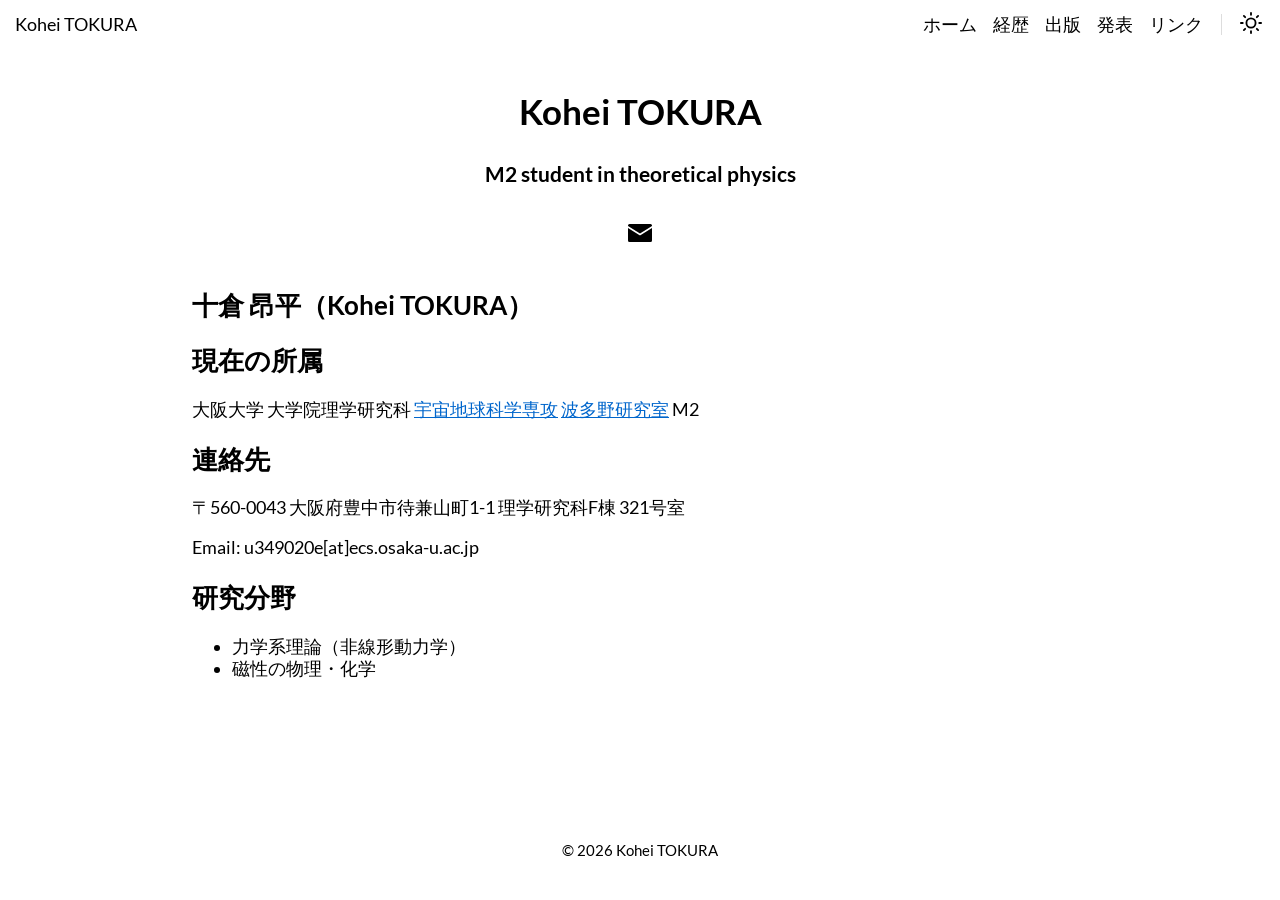
==== index.html @ 930f84d1 "Deploy site" ====
<!doctype html><html lang=en><head><meta name=generator content="Hugo 0.163.3"><meta charset=utf-8><meta name=viewport content="width=device-width,initial-scale=1"><style>:root{--accent-color:#FF4D4D;--font-size:1.1rem}</style><title>Home</title><meta name=description content="十倉 昂平（Kohei TOKURA） 現在の所属 大阪大学 大学院理学研究科 宇宙地球科学専攻 波多野研究室 M2
連絡先 〒560-0043 大阪府豊中市待兼山町1-1 理学研究科F棟 321号室
Email: u349020e[at]ecs.osaka-u.ac.jp
研究分野 力学系理論（非線形動力学） 磁性の …"><meta name=keywords content><meta property="og:url" content="https://koheitokura.github.io/"><meta property="og:type" content="website"><meta property="og:title" content="Home"><meta property="og:description" content="十倉 昂平（Kohei TOKURA） 現在の所属 大阪大学 大学院理学研究科 宇宙地球科学専攻 波多野研究室 M2
連絡先 〒560-0043 大阪府豊中市待兼山町1-1 理学研究科F棟 321号室
Email: u349020e[at]ecs.osaka-u.ac.jp
研究分野 力学系理論（非線形動力学） 磁性の …"><meta property="og:image" content="https://koheitokura.github.io/"><meta property="og:image:secure_url" content="https://koheitokura.github.io/"><meta name=twitter:card content="summary_large_image"><meta name=twitter:title content="Home"><meta name=twitter:description content="十倉 昂平（Kohei TOKURA） 現在の所属 大阪大学 大学院理学研究科 宇宙地球科学専攻 波多野研究室 M2
連絡先 〒560-0043 大阪府豊中市待兼山町1-1 理学研究科F棟 321号室
Email: u349020e[at]ecs.osaka-u.ac.jp
研究分野 力学系理論（非線形動力学） 磁性の …"><meta property="twitter:domain" content="https://koheitokura.github.io/"><meta property="twitter:url" content="https://koheitokura.github.io/"><meta name=twitter:image content="https://koheitokura.github.io/"><link rel=canonical href=https://koheitokura.github.io/><link rel=stylesheet type=text/css href=/css/normalize.min.css media=print><link rel=stylesheet type=text/css href=/css/main.min.css><link id=dark-theme rel=stylesheet href=/css/dark.min.css><script src=/js/bundle.min.7136b4abac7b277aba8bc933917f4602d39a5c44f5590be687244bc86ef4f162.js integrity="sha256-cTa0q6x7J3q6i8kzkX9GAtOaXET1WQvmhyRLyG708WI="></script><link rel=alternate type=application/rss+xml href=https://koheitokura.github.io/index.xml title="Kohei TOKURA"><meta name=google-site-verification content="0jqth7ivsygihGUe8TVuYTYNdKySSzHVWYgDEJbEYeE"><style>main a{color:#06c!important}main a:hover{color:#004999!important;text-decoration:underline!important}.myname{text-decoration:underline!important;text-underline-offset:.14em;text-decoration-thickness:1.2px}</style></head><body><script>setThemeByUserPref()</script><header class=header><nav class=header-nav><div class=nav-title><a class=nav-brand href=https://koheitokura.github.io/>Kohei TOKURA</a></div><div class=nav-links><div class=nav-link><a href=https://koheitokura.github.io/ aria-label>ホーム</a></div><div class=nav-link><a href=https://koheitokura.github.io/career/ aria-label>経歴</a></div><div class=nav-link><a href=https://koheitokura.github.io/publications/ aria-label>出版</a></div><div class=nav-link><a href=https://koheitokura.github.io/talks/ aria-label>発表</a></div><div class=nav-link><a href=https://koheitokura.github.io/links/ aria-label>リンク</a></div><span class=nav-icons-divider></span><div class="nav-link dark-theme-toggle"><span class="sr-only dark-theme-toggle-screen-reader-target">theme</span>
<a aria-hidden=true role=switch><span class=theme-toggle-icon data-feather=moon></span></a></div><div class=nav-link id=hamburger-menu-toggle><span class="sr-only hamburger-menu-toggle-screen-reader-target">menu</span>
<a aria-checked=false aria-labelledby=hamburger-menu-toggle id=hamburger-menu-toggle-target role=switch><span data-feather=menu></span></a></div><ul class="nav-hamburger-list visibility-hidden"><li class=nav-item><a href=https://koheitokura.github.io/>ホーム</a></li><li class=nav-item><a href=https://koheitokura.github.io/career/>経歴</a></li><li class=nav-item><a href=https://koheitokura.github.io/publications/>出版</a></li><li class=nav-item><a href=https://koheitokura.github.io/talks/>発表</a></li><li class=nav-item><a href=https://koheitokura.github.io/links/>リンク</a></li><li class="nav-item dark-theme-toggle"><span class="sr-only dark-theme-toggle-screen-reader-target">theme</span>
<a role=switch><span class=theme-toggle-icon data-feather=moon></span></a></li></ul></div></nav></header><main id=content><section class=home-about><div class=avatar></div><h1>Kohei TOKURA</h1><h2>M2 student in theoretical physics</h2></section><div class=flex-break></div><div class=gk-social-icons><ul class=gk-social-icons-list><li class=gk-social-icon><a href=mailto:u349020e@ecs.osaka-u.ac.jp target=_blank rel="noopener noreferrer" aria-label="Learn more on email"><img class=svg-inject src=/svg/icons/email.svg alt></a></li></ul></div><section class=home-content><h2 id=十倉-昂平kohei-tokura>十倉 昂平（Kohei TOKURA）</h2><h2 id=現在の所属>現在の所属</h2><p>大阪大学 大学院理学研究科 <a href=https://www.ess.sci.osaka-u.ac.jp/>宇宙地球科学専攻</a> <a href=https://noneq.ess.sci.osaka-u.ac.jp/>波多野研究室</a> M2</p><h2 id=連絡先>連絡先</h2><p>〒560-0043 大阪府豊中市待兼山町1-1 理学研究科F棟 321号室</p><p>Email: u349020e[at]ecs.osaka-u.ac.jp</p><h2 id=研究分野>研究分野</h2><ul><li>力学系理論（非線形動力学）</li><li>磁性の物理・化学</li></ul></section></main><footer class=footer><span>© 2026 Kohei TOKURA</span></footer></body></html>
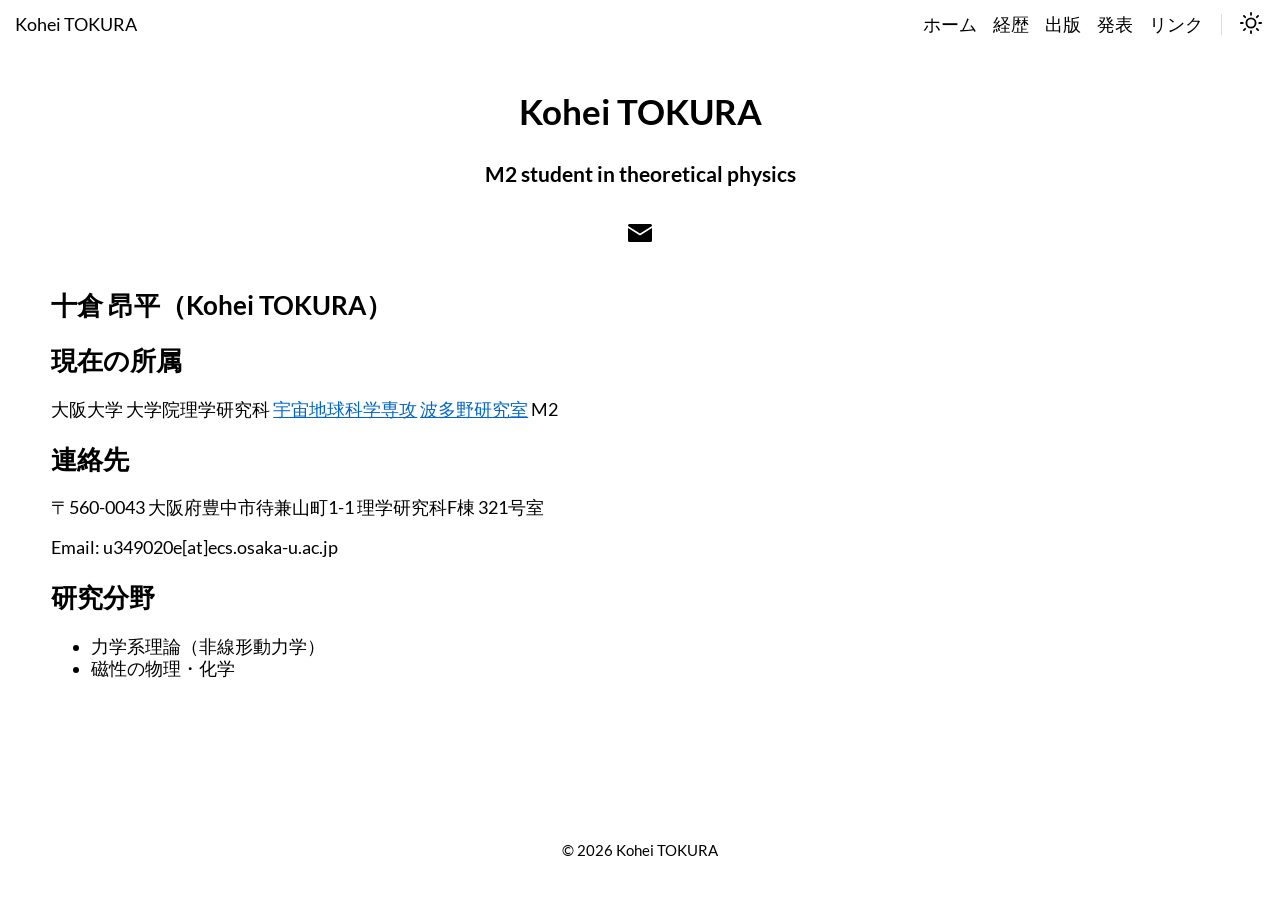
==== commit 3d6bd0da: "Deploy site" ====
--- a/index.html
+++ b/index.html
@@ -7,7 +7,7 @@
 研究分野 力学系理論（非線形動力学） 磁性の …"><meta property="og:image" content="https://koheitokura.github.io/"><meta property="og:image:secure_url" content="https://koheitokura.github.io/"><meta name=twitter:card content="summary_large_image"><meta name=twitter:title content="Home"><meta name=twitter:description content="十倉 昂平（Kohei TOKURA） 現在の所属 大阪大学 大学院理学研究科 宇宙地球科学専攻 波多野研究室 M2
 連絡先 〒560-0043 大阪府豊中市待兼山町1-1 理学研究科F棟 321号室
 Email: u349020e[at]ecs.osaka-u.ac.jp
-研究分野 力学系理論（非線形動力学） 磁性の …"><meta property="twitter:domain" content="https://koheitokura.github.io/"><meta property="twitter:url" content="https://koheitokura.github.io/"><meta name=twitter:image content="https://koheitokura.github.io/"><link rel=canonical href=https://koheitokura.github.io/><link rel=stylesheet type=text/css href=/css/normalize.min.css media=print><link rel=stylesheet type=text/css href=/css/main.min.css><link id=dark-theme rel=stylesheet href=/css/dark.min.css><script src=/js/bundle.min.7136b4abac7b277aba8bc933917f4602d39a5c44f5590be687244bc86ef4f162.js integrity="sha256-cTa0q6x7J3q6i8kzkX9GAtOaXET1WQvmhyRLyG708WI="></script><link rel=alternate type=application/rss+xml href=https://koheitokura.github.io/index.xml title="Kohei TOKURA"><meta name=google-site-verification content="0jqth7ivsygihGUe8TVuYTYNdKySSzHVWYgDEJbEYeE"><style>main a{color:#06c!important}main a:hover{color:#004999!important;text-decoration:underline!important}.myname{text-decoration:underline!important;text-underline-offset:.14em;text-decoration-thickness:1.2px}</style></head><body><script>setThemeByUserPref()</script><header class=header><nav class=header-nav><div class=nav-title><a class=nav-brand href=https://koheitokura.github.io/>Kohei TOKURA</a></div><div class=nav-links><div class=nav-link><a href=https://koheitokura.github.io/ aria-label>ホーム</a></div><div class=nav-link><a href=https://koheitokura.github.io/career/ aria-label>経歴</a></div><div class=nav-link><a href=https://koheitokura.github.io/publications/ aria-label>出版</a></div><div class=nav-link><a href=https://koheitokura.github.io/talks/ aria-label>発表</a></div><div class=nav-link><a href=https://koheitokura.github.io/links/ aria-label>リンク</a></div><span class=nav-icons-divider></span><div class="nav-link dark-theme-toggle"><span class="sr-only dark-theme-toggle-screen-reader-target">theme</span>
+研究分野 力学系理論（非線形動力学） 磁性の …"><meta property="twitter:domain" content="https://koheitokura.github.io/"><meta property="twitter:url" content="https://koheitokura.github.io/"><meta name=twitter:image content="https://koheitokura.github.io/"><link rel=canonical href=https://koheitokura.github.io/><link rel=stylesheet type=text/css href=/css/normalize.min.css media=print><link rel=stylesheet type=text/css href=/css/main.min.css><link id=dark-theme rel=stylesheet href=/css/dark.min.css><script src=/js/bundle.min.7136b4abac7b277aba8bc933917f4602d39a5c44f5590be687244bc86ef4f162.js integrity="sha256-cTa0q6x7J3q6i8kzkX9GAtOaXET1WQvmhyRLyG708WI="></script><link rel=alternate type=application/rss+xml href=https://koheitokura.github.io/index.xml title="Kohei TOKURA"><meta name=google-site-verification content="0jqth7ivsygihGUe8TVuYTYNdKySSzHVWYgDEJbEYeE"><style>main a{color:#06c!important}main a:hover{color:#004999!important;text-decoration:underline!important}.myname{text-decoration:underline!important;text-underline-offset:.14em;text-decoration-thickness:1.2px}@media only screen and (min-width:821px){main#content{width:92vw;max-width:1440px}main#content>.container,.home-content,.home-posts{width:100%;max-width:none}}</style></head><body><script>setThemeByUserPref()</script><header class=header><nav class=header-nav><div class=nav-title><a class=nav-brand href=https://koheitokura.github.io/>Kohei TOKURA</a></div><div class=nav-links><div class=nav-link><a href=https://koheitokura.github.io/ aria-label>ホーム</a></div><div class=nav-link><a href=https://koheitokura.github.io/career/ aria-label>経歴</a></div><div class=nav-link><a href=https://koheitokura.github.io/publications/ aria-label>出版</a></div><div class=nav-link><a href=https://koheitokura.github.io/talks/ aria-label>発表</a></div><div class=nav-link><a href=https://koheitokura.github.io/links/ aria-label>リンク</a></div><span class=nav-icons-divider></span><div class="nav-link dark-theme-toggle"><span class="sr-only dark-theme-toggle-screen-reader-target">theme</span>
 <a aria-hidden=true role=switch><span class=theme-toggle-icon data-feather=moon></span></a></div><div class=nav-link id=hamburger-menu-toggle><span class="sr-only hamburger-menu-toggle-screen-reader-target">menu</span>
 <a aria-checked=false aria-labelledby=hamburger-menu-toggle id=hamburger-menu-toggle-target role=switch><span data-feather=menu></span></a></div><ul class="nav-hamburger-list visibility-hidden"><li class=nav-item><a href=https://koheitokura.github.io/>ホーム</a></li><li class=nav-item><a href=https://koheitokura.github.io/career/>経歴</a></li><li class=nav-item><a href=https://koheitokura.github.io/publications/>出版</a></li><li class=nav-item><a href=https://koheitokura.github.io/talks/>発表</a></li><li class=nav-item><a href=https://koheitokura.github.io/links/>リンク</a></li><li class="nav-item dark-theme-toggle"><span class="sr-only dark-theme-toggle-screen-reader-target">theme</span>
 <a role=switch><span class=theme-toggle-icon data-feather=moon></span></a></li></ul></div></nav></header><main id=content><section class=home-about><div class=avatar></div><h1>Kohei TOKURA</h1><h2>M2 student in theoretical physics</h2></section><div class=flex-break></div><div class=gk-social-icons><ul class=gk-social-icons-list><li class=gk-social-icon><a href=mailto:u349020e@ecs.osaka-u.ac.jp target=_blank rel="noopener noreferrer" aria-label="Learn more on email"><img class=svg-inject src=/svg/icons/email.svg alt></a></li></ul></div><section class=home-content><h2 id=十倉-昂平kohei-tokura>十倉 昂平（Kohei TOKURA）</h2><h2 id=現在の所属>現在の所属</h2><p>大阪大学 大学院理学研究科 <a href=https://www.ess.sci.osaka-u.ac.jp/>宇宙地球科学専攻</a> <a href=https://noneq.ess.sci.osaka-u.ac.jp/>波多野研究室</a> M2</p><h2 id=連絡先>連絡先</h2><p>〒560-0043 大阪府豊中市待兼山町1-1 理学研究科F棟 321号室</p><p>Email: u349020e[at]ecs.osaka-u.ac.jp</p><h2 id=研究分野>研究分野</h2><ul><li>力学系理論（非線形動力学）</li><li>磁性の物理・化学</li></ul></section></main><footer class=footer><span>© 2026 Kohei TOKURA</span></footer></body></html>
